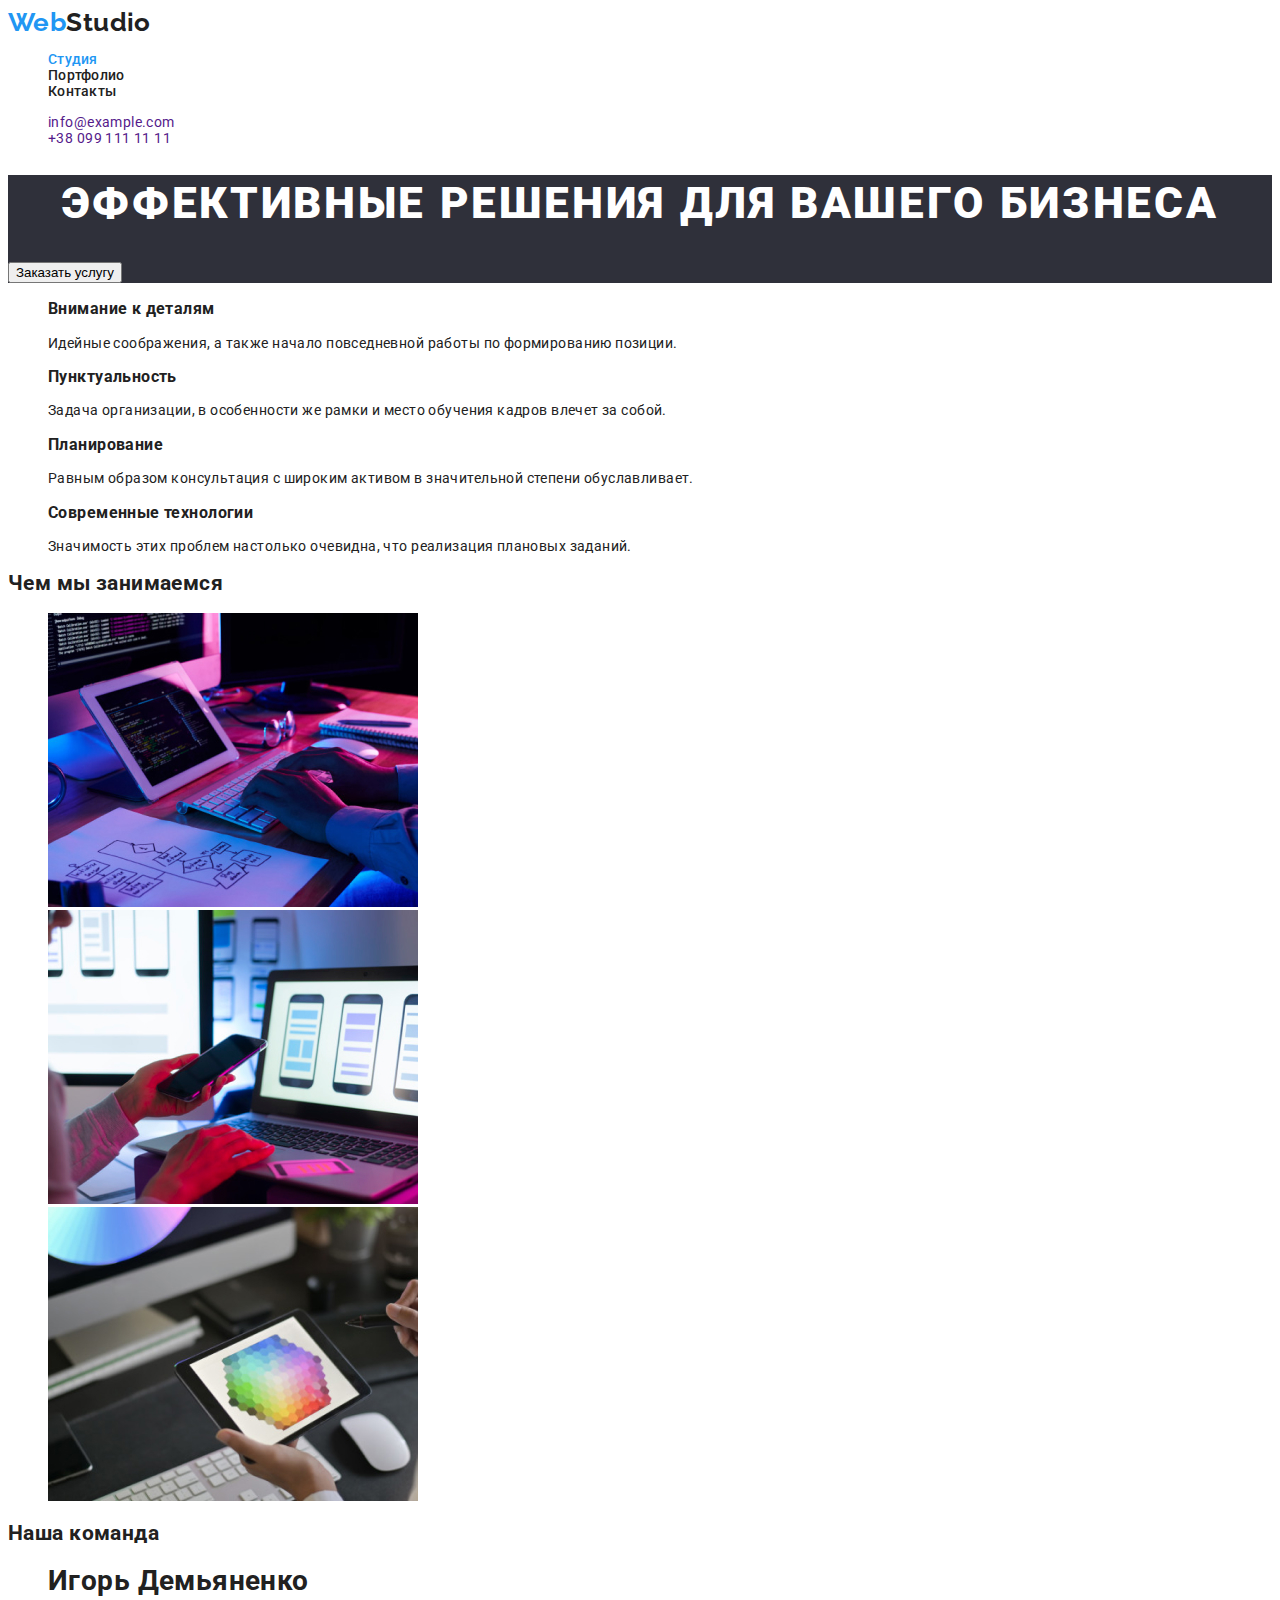
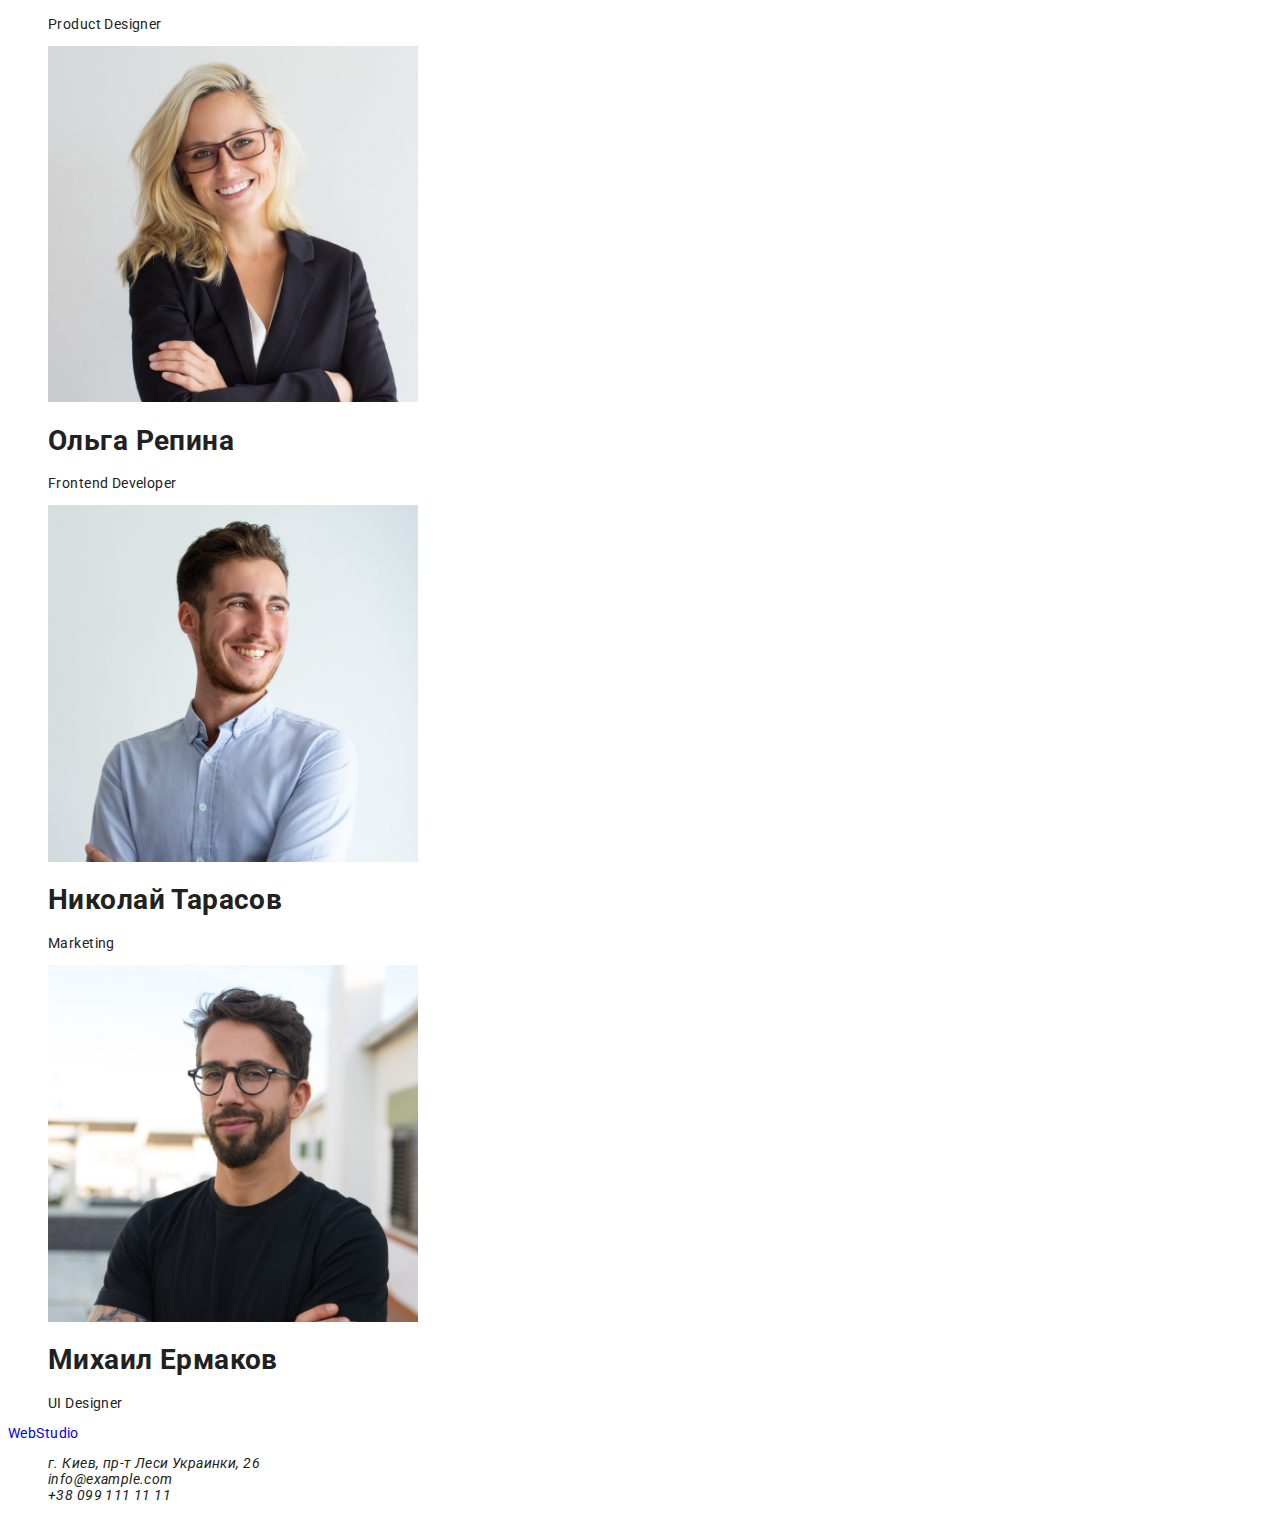
==== index.html @ e6a1c29d "changed subseqence/ bg" ====
<!DOCTYPE html>
<html lang="en">

<head>
  <meta charset="UTF-8">
  <meta http-equiv="X-UA-Compatible" content="IE=edge">
  <meta name="viewport" content="width=device-width, initial-scale=1.0">
  <title>Document</title>
  <link href="https://fonts.googleapis.com/css2?family=Roboto:wght@400;500;700&display=swap" rel="stylesheet">
  <link href="https://fonts.googleapis.com/css2?family=Raleway:wght@700&display=swap" rel="stylesheet">
  <link rel="stylesheet" href="./css/styles.css">
</head>
<!--шапка сайта-->

<body>

  <header class="page-header">
    <a href="/index.html" class="logo">
      <span class="logo-accent">Web</span>Studio
    </a>
    <nav>
      <ul class="site-nav">
        <li><a href="" class="link-current">Студия</a></li>
        <li><a href="./portfolio.html" class="site-nav-link">Портфолио</a></li>
        <li><a href="" class="site-nav-link">Контакты </a></li>
      </ul>
    </nav>
    <ul class="inform">
      <li><a href="">info@example.com</li>
      <li><a href="">+38 099 111 11 11</a></li>
    </ul>
  </header>
  <main>
    <!--основа сайта-->
    <div class="content">
      <section class="main-section">
        <h1 class="section-name">Эффективные решения для вашего бизнеса</h1>
        <button type="button">Заказать услугу</button>
      </section>
    </div>
    <!--Секция 1 -->
    <section class="section">
      <ul class="features">
        <li>
          <h3 class="section-title">Внимание к деталям</h3>
          <p>Идейные соображения, а также начало повседневной работы по формированию позиции.</p>
        </li>
        <li>
          <h3 class="section-title">Пунктуальность</h3>
          <p>Задача организации, в особенности же рамки и место обучения кадров влечет за собой.</p>
        </li>
        <li>
          <h3 class="section-title">Планирование</h3>
          <p>Равным образом консультация с широким активом в значительной степени обуславливает.</p>
        </li>
        <li>
          <h3 class="section-title">Современные технологии</h3>
          <p>Значимость этих проблем настолько очевидна, что реализация плановых заданий.</p>
        </li>
      </ul>
    </section>
    <!--Секция 2-->
    <section class="section">
      <h2 class="section-title">Чем мы занимаемся</h2>
      <ul>
        <li>
          <img src="./images/work1.jpg" alt="writing code" width="370" />
        </li>
        <li>
          <img src="./images/look.jpg" alt="cheking" width="370" />
        </li>
        <li>
          <img src="./images/desing.jpg" alt="do art" width="370" />
        </li>
      </ul>
    </section>
    <section class="section">
      <h2 class="section-footer">Наша команда</h2>
      <ul>
        <li>
          <img!1 src="./images/person4.jpg" alt="Product Designer" width="370" />
          <h1 class="section-title">Игорь Демьяненко</h1>
          <p>Product Designer</p>
        </li>
        <li>
          <img src="./images/person2.jpg" alt="Frontend Developer" width="370" />
          <h1 class="section-title">Ольга Репина</h1>
          <p>Frontend Developer</p>
        </li>
        <li>
          <img src="./images/person3.jpg" alt="Marketing" width="370" />
          <h1 class="section-title">Николай Тарасов</h1>
          <p>Marketing</p>
        </li>
        <li>
          <img src="./images/person1.jpg" alt="UI Designer" width="370" />
          <h1 class="section-title">Михаил Ермаков</h1>
          <p>UI Designer</p>
      </ul>
    </section>
  </main>
  <!--футер сайта-->
  <footer class="footer-list">
    <a href="/" class="footer">
      WebStudio
    </a>
    <address>
      <ul>
        <li class="address">г. Киев, пр-т Леси Украинки, 26</li>
        <li class="address-contact">info@example.com</li>
        <li class="address-contact">+38 099 111 11 11</li>
      </ul>
    </address>
  </footer>
</body>

</html>
---- css/styles.css ----
/* цвет основного текста  #212121;
*/
/* вторичный цвет текста * #757575/
/* белый # #ffffff */
/* акцент 2196F3 */
:root {
  --main-text-color: #212121;
  --secondary-text-color: #757575;
  --accent-color: #2196F3;
  --main-bg-color: #ffffff;
  --secondary-bg-color: #F5F4FA;
  --footer-bg-color: #2F303A;
}

/* body list */
body {
  color: var(--main-text-color);
  font-family: Roboto, sans-serif;
  background-color: var(--main-bg-color);
  font-weight: 400;
  font-size: 14px;
  font-style: normal;
  letter-spacing: 0.03em;
}

ul {
  list-style: none;
}

a {
  text-decoration: none;
}

.logo {
  font-family: Raleway;
  text-decoration: none;
  font-weight: 700;
  font-size: 26px;
  line-height: 1.1;
  color: var(--main-text-color);
}

.logo-accent {
  color: var(--accent-color);
}

.link-current {
  font-weight: 500;
  line-height: 1.1;
  letter-spacing: 0.02em;
  color:var(--accent-color);
}

.site-nav-link {
  font-weight: 500;
  line-height: 1.1;
  letter-spacing: 0.02em;
  color: var(--main-text-color);
}

.site-nav-link:hover {
  color: var(--accent-color);
}

.main-section {
  background-color: var(--footer-bg-color)
}

.section-name {
  font-weight: 900;
  font-size: 44px;
  line-height: 1.3;
  text-align: center;
  letter-spacing: 0.06em;
  text-transform: uppercase;
  color: var(--main-bg-color);
}
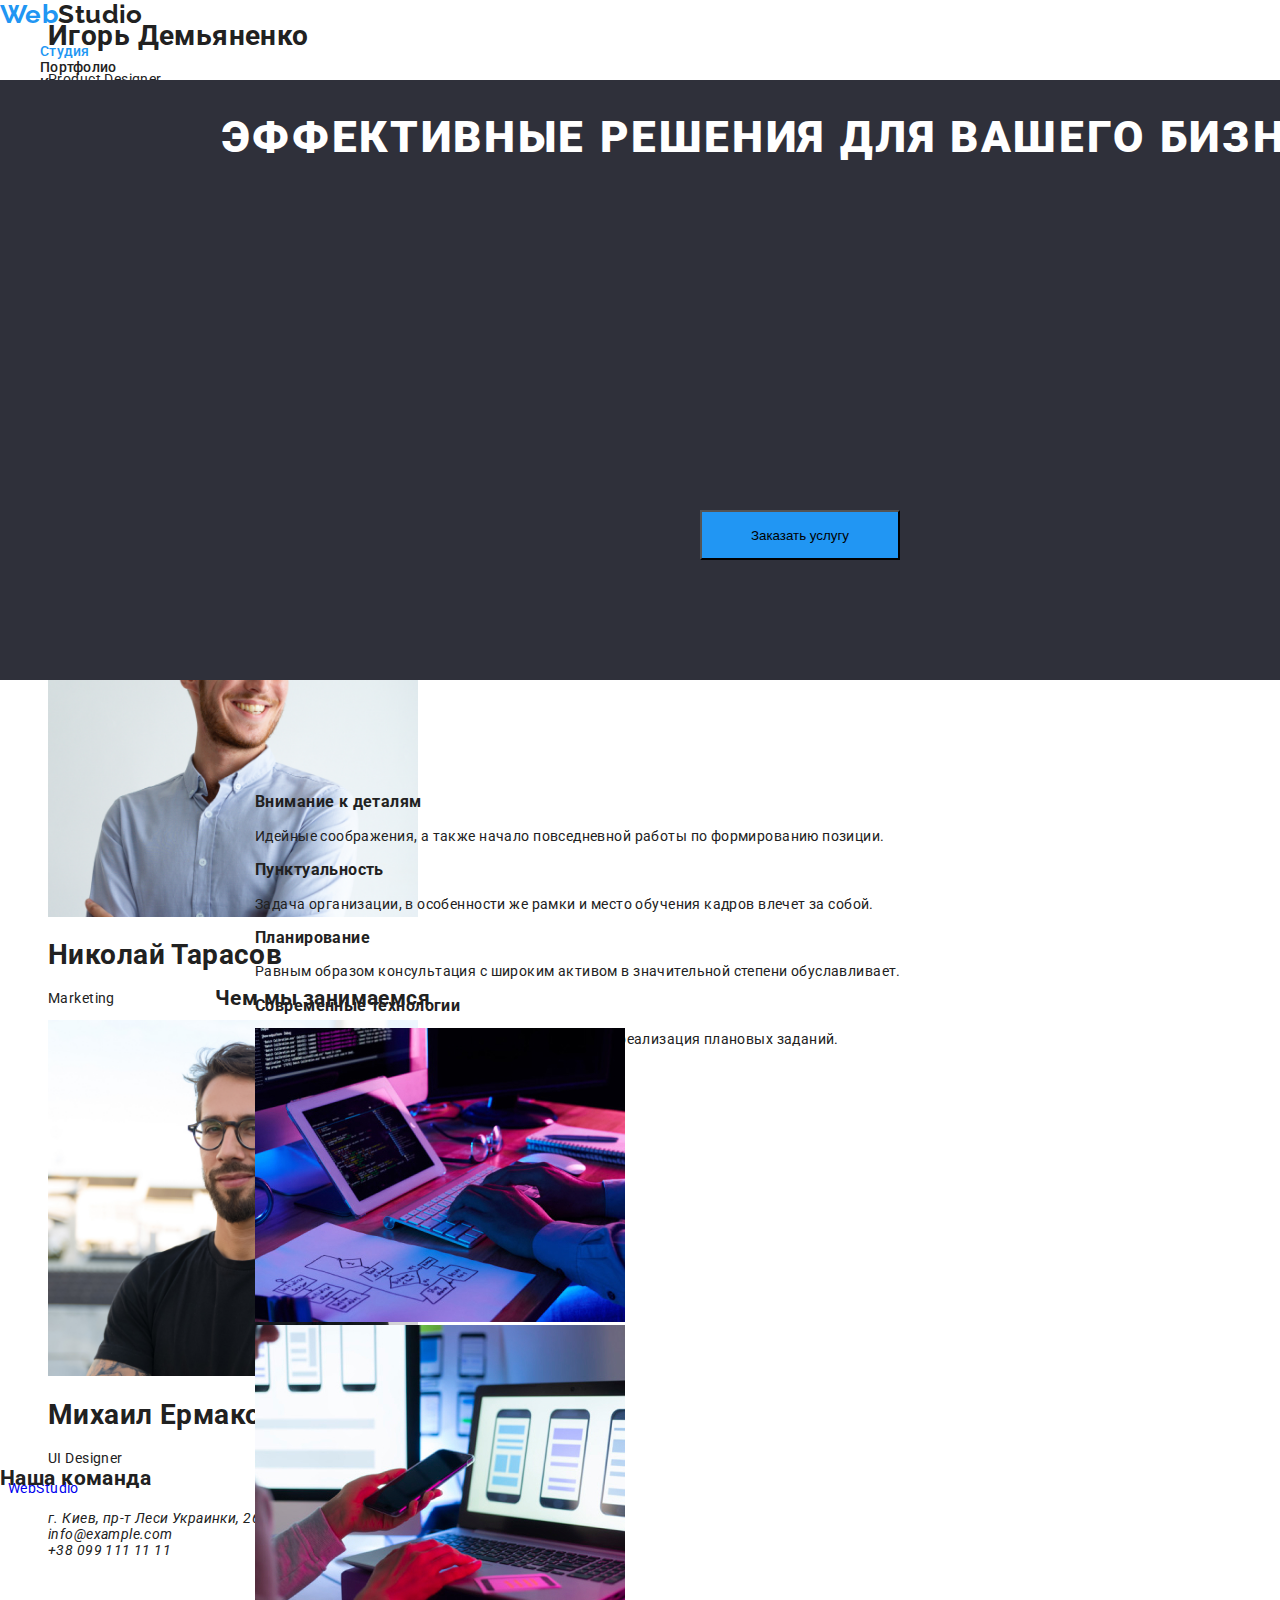
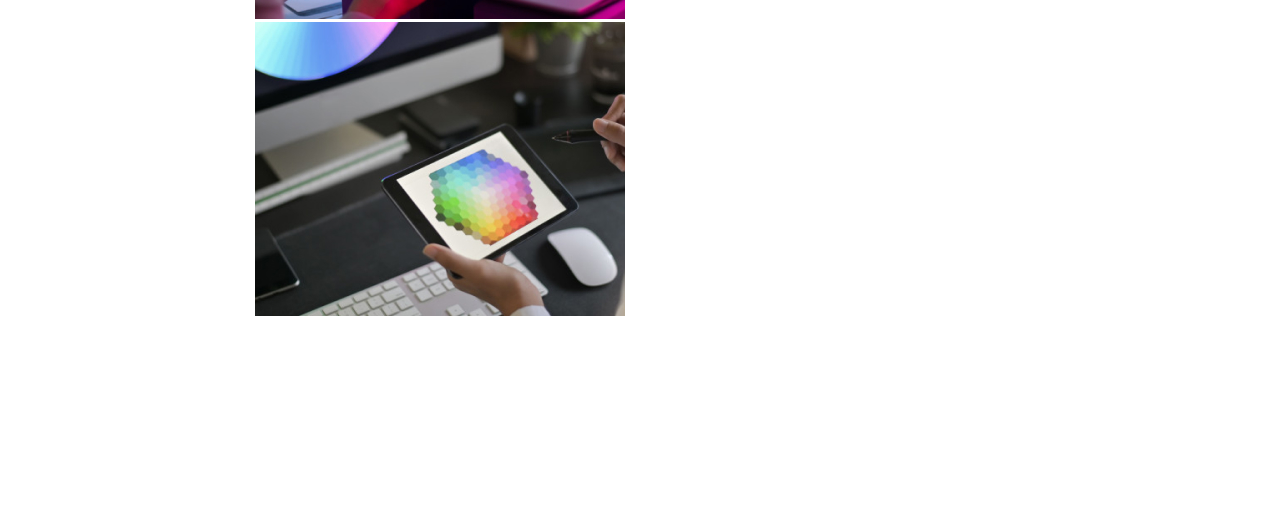
==== commit 55fd7c6d: "main/body/footer changed" ====
--- a/index.html
+++ b/index.html
@@ -39,7 +39,7 @@
       </section>
     </div>
     <!--Секция 1 -->
-    <section class="section">
+    <section class="section-hang">
       <ul class="features">
         <li>
           <h3 class="section-title">Внимание к деталям</h3>
@@ -60,7 +60,7 @@
       </ul>
     </section>
     <!--Секция 2-->
-    <section class="section">
+    <section class="section-work">
       <h2 class="section-title">Чем мы занимаемся</h2>
       <ul>
         <li>
--- a/css/styles.css
+++ b/css/styles.css
@@ -21,6 +21,14 @@
   font-size: 14px;
   font-style: normal;
   letter-spacing: 0.03em;
+}
+/* top line bg */
+.page-header{ 
+  position: absolute;
+  width: 1600px;
+  height: 80px;
+  left: 0px;
+  top: 0px;
 }
 
 ul {
@@ -61,7 +69,14 @@
 .site-nav-link:hover {
   color: var(--accent-color);
 }
-
+.content {
+  position: absolute;
+width: 1600px;
+height: 600px;
+left: 0px;
+top: 80px;
+background:var(--footer-bg-color);
+}
 .main-section {
   background-color: var(--footer-bg-color)
 }
@@ -74,4 +89,37 @@
   letter-spacing: 0.06em;
   text-transform: uppercase;
   color: var(--main-bg-color);
+}
+
+button {
+  position: absolute;
+width: 200px;
+height: 50px;
+left: 700px;
+top: 430px;
+background:var(--accent-color);
+}
+
+.section-hang {
+  position: absolute;
+width: 1170px;
+height: 99px;
+left: 215px;
+top: 776px;
+}
+
+.section-work {
+  position: absolute;
+width: 1170px;
+height: 386px;
+left: 215px;
+top: 969px;
+}
+
+.section-footer {
+  position: absolute;
+width: 1600px;
+height: 648px;
+left: 0px;
+top: 1449px;
 }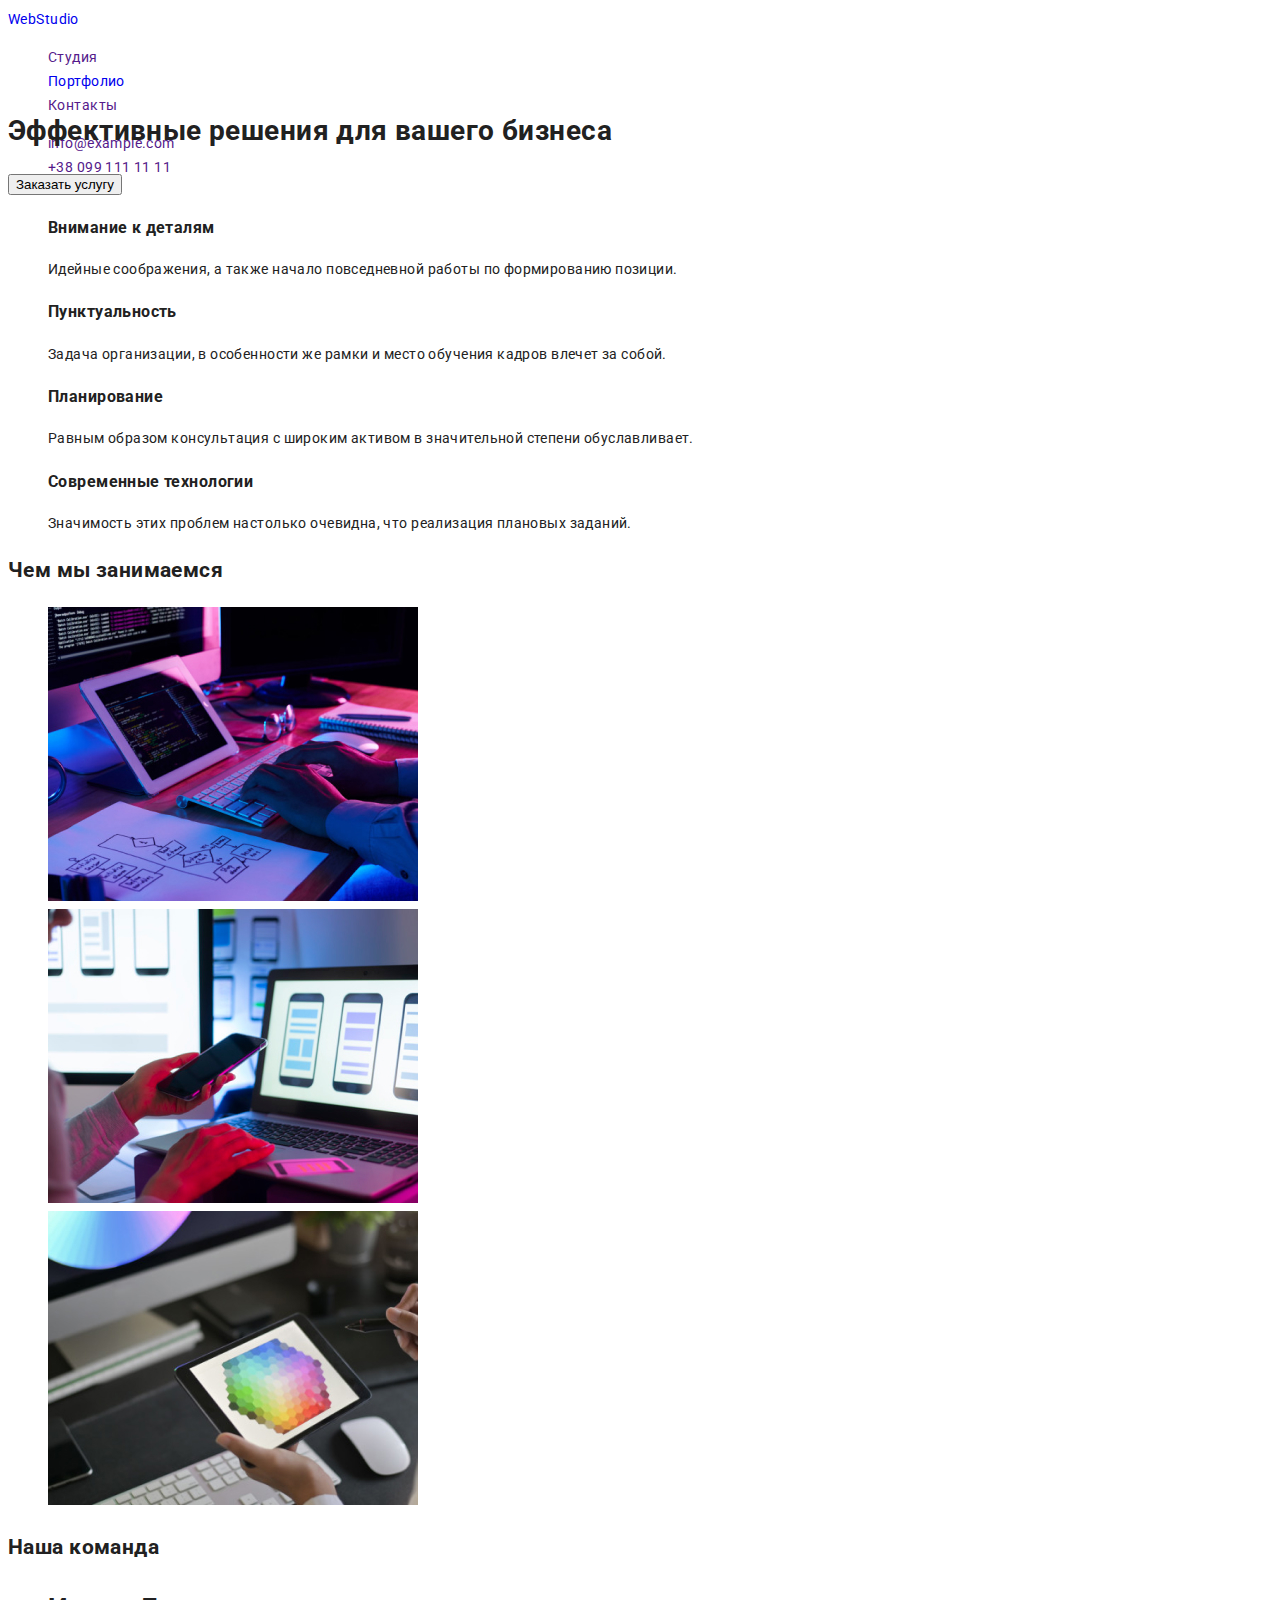
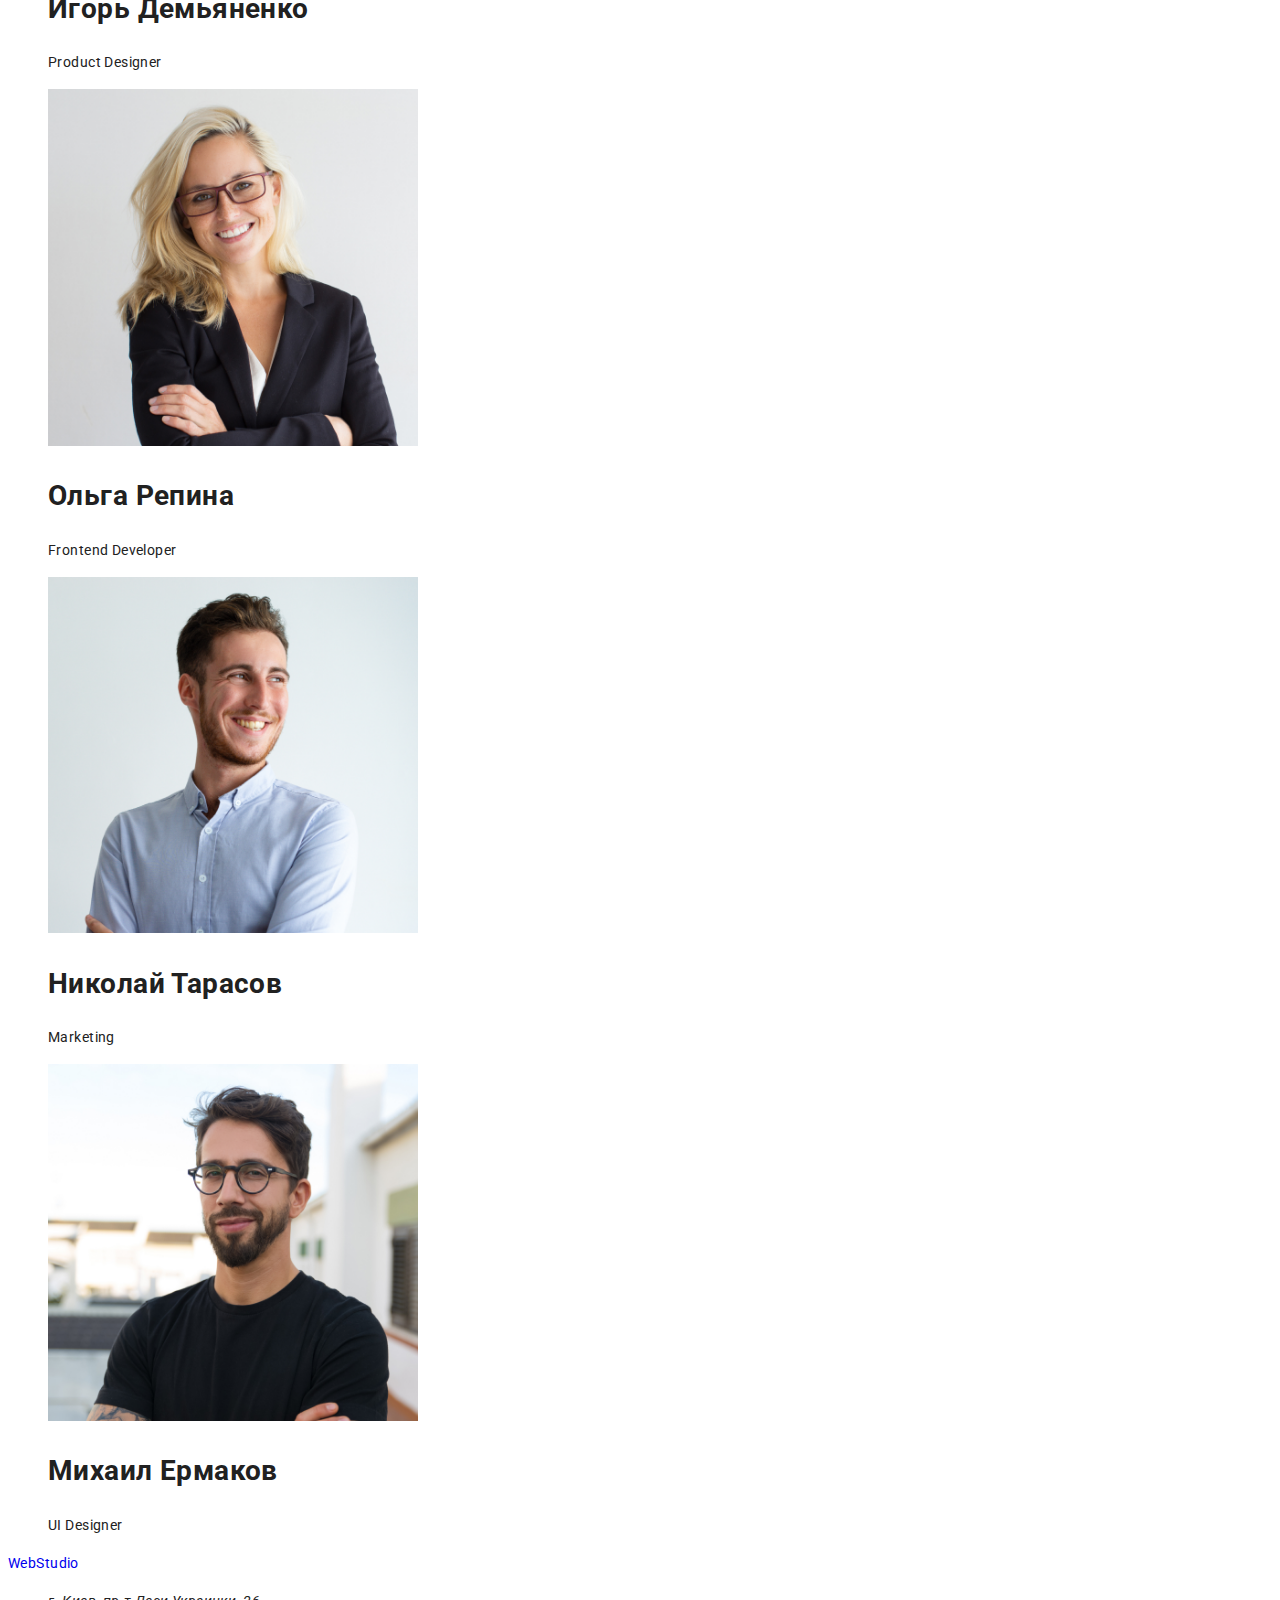
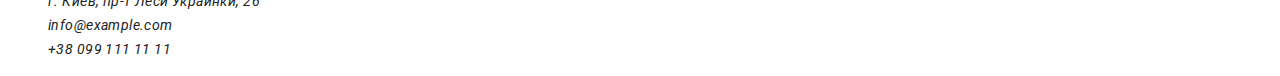
==== commit fd72e59a: "added wh-size" ====
--- a/index.html
+++ b/index.html
@@ -13,7 +13,7 @@
 <!--шапка сайта-->
 
 <body>
-
+  
   <header class="page-header">
     <a href="/index.html" class="logo">
       <span class="logo-accent">Web</span>Studio
--- a/css/styles.css
+++ b/css/styles.css
@@ -12,19 +12,21 @@
   --footer-bg-color: #2F303A;
 }
 
-/* body list */
+/* body-list*/
 body {
   color: var(--main-text-color);
   font-family: Roboto, sans-serif;
   background-color: var(--main-bg-color);
   font-weight: 400;
+  line-height: 1.71;
   font-size: 14px;
   font-style: normal;
   letter-spacing: 0.03em;
+  line-height: 1.71;
 }
+
 /* top line bg */
-.page-header{ 
-  position: absolute;
+.page-header {
   width: 1600px;
   height: 80px;
   left: 0px;
@@ -37,89 +39,4 @@
 
 a {
   text-decoration: none;
-}
-
-.logo {
-  font-family: Raleway;
-  text-decoration: none;
-  font-weight: 700;
-  font-size: 26px;
-  line-height: 1.1;
-  color: var(--main-text-color);
-}
-
-.logo-accent {
-  color: var(--accent-color);
-}
-
-.link-current {
-  font-weight: 500;
-  line-height: 1.1;
-  letter-spacing: 0.02em;
-  color:var(--accent-color);
-}
-
-.site-nav-link {
-  font-weight: 500;
-  line-height: 1.1;
-  letter-spacing: 0.02em;
-  color: var(--main-text-color);
-}
-
-.site-nav-link:hover {
-  color: var(--accent-color);
-}
-.content {
-  position: absolute;
-width: 1600px;
-height: 600px;
-left: 0px;
-top: 80px;
-background:var(--footer-bg-color);
-}
-.main-section {
-  background-color: var(--footer-bg-color)
-}
-
-.section-name {
-  font-weight: 900;
-  font-size: 44px;
-  line-height: 1.3;
-  text-align: center;
-  letter-spacing: 0.06em;
-  text-transform: uppercase;
-  color: var(--main-bg-color);
-}
-
-button {
-  position: absolute;
-width: 200px;
-height: 50px;
-left: 700px;
-top: 430px;
-background:var(--accent-color);
-}
-
-.section-hang {
-  position: absolute;
-width: 1170px;
-height: 99px;
-left: 215px;
-top: 776px;
-}
-
-.section-work {
-  position: absolute;
-width: 1170px;
-height: 386px;
-left: 215px;
-top: 969px;
-}
-
-.section-footer {
-  position: absolute;
-width: 1600px;
-height: 648px;
-left: 0px;
-top: 1449px;
 }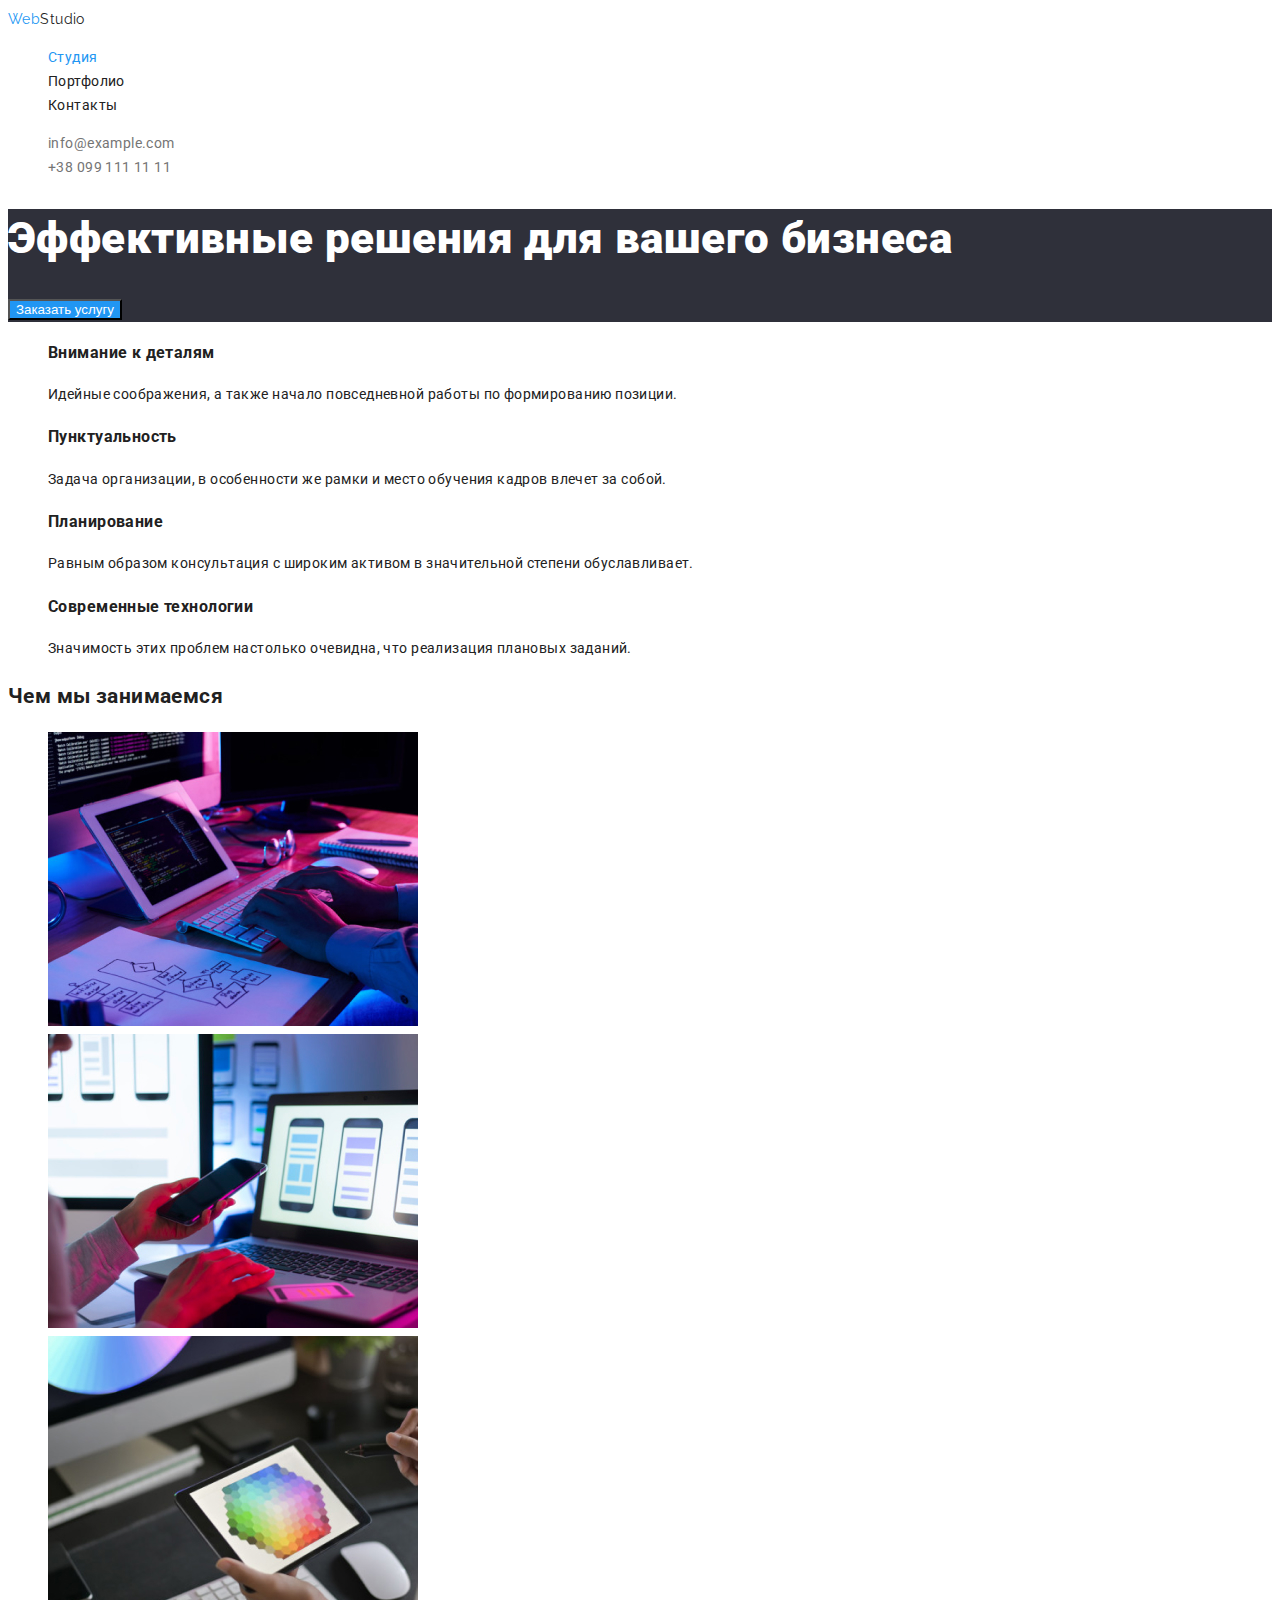
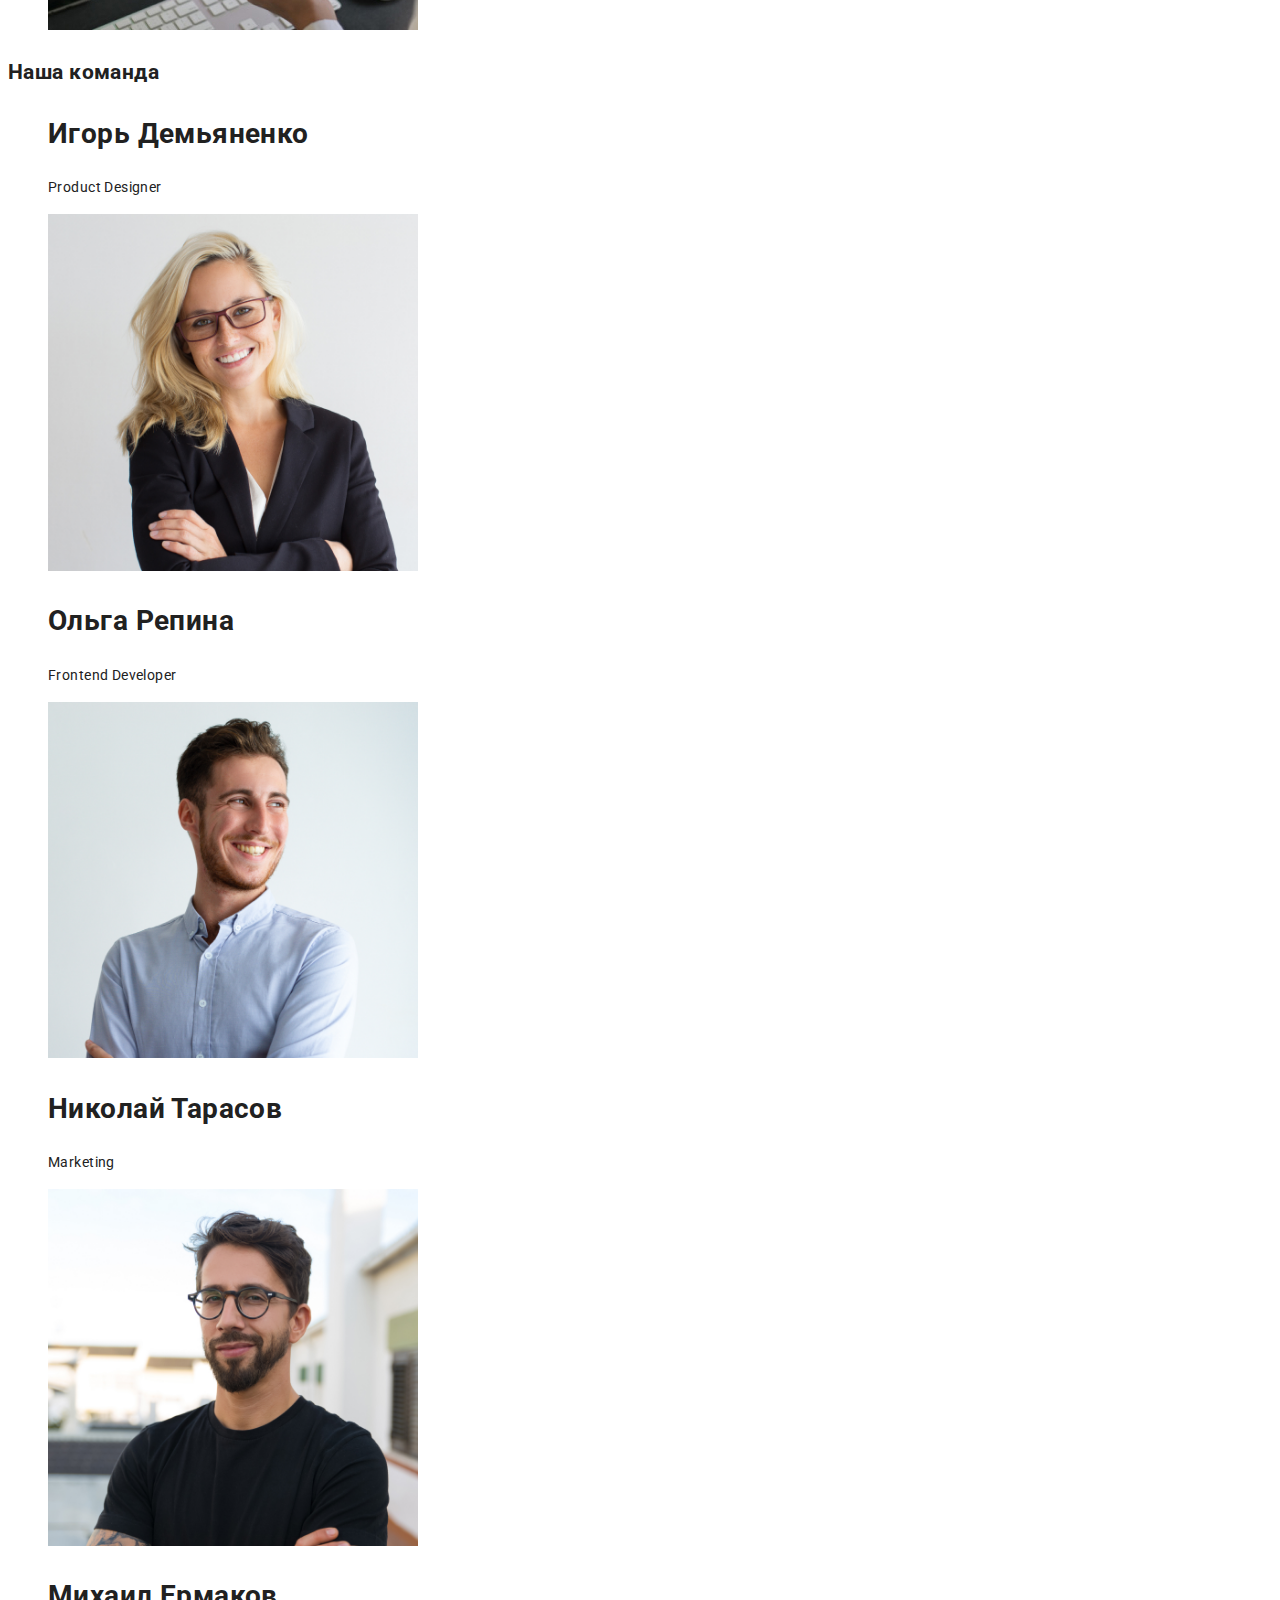
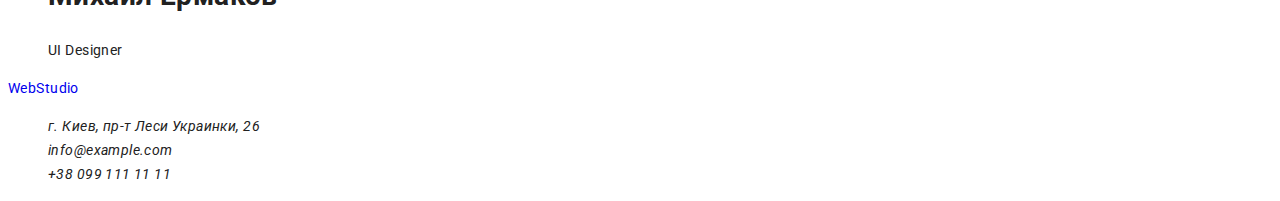
==== commit e3287e40: "new list" ====
--- a/index.html
+++ b/index.html
@@ -13,7 +13,7 @@
 <!--шапка сайта-->
 
 <body>
-  
+
   <header class="page-header">
     <a href="/index.html" class="logo">
       <span class="logo-accent">Web</span>Studio
@@ -26,8 +26,8 @@
       </ul>
     </nav>
     <ul class="inform">
-      <li><a href="">info@example.com</li>
-      <li><a href="">+38 099 111 11 11</a></li>
+      <li><a href="" class="inform-link">info@example.com</li>
+      <li><a href="" class="inform-link">+38 099 111 11 11</a></li>
     </ul>
   </header>
   <main>
--- a/css/styles.css
+++ b/css/styles.css
@@ -27,10 +27,7 @@
 
 /* top line bg */
 .page-header {
-  width: 1600px;
-  height: 80px;
-  left: 0px;
-  top: 0px;
+background-color: var(--main-bg-color);
 }
 
 ul {
@@ -39,4 +36,54 @@
 
 a {
   text-decoration: none;
+}
+
+.logo {
+  font-family: Raleway;
+  text-decoration: none;
+  color: var(--main-text-color);
+}
+
+.logo-accent {
+  color: var(--accent-color);
+}
+
+.link-current {
+  color:var(--accent-color);
+}
+
+.site-nav-link {
+  color: var(--main-text-color);
+}
+
+.site-nav-link:hover {
+  color: var(--accent-color);
+}
+
+.inform-link {
+color: var( --secondary-text-color);
+}
+
+.inform-link:hover {
+  color: var(--accent-color);
+}
+
+.main-section {
+  background-color: var(--footer-bg-color);
+}
+
+.section-name {
+  font-weight: 900;
+  font-size: 44px;
+  line-height:1.36;
+  color: var(--main-bg-color);
+}
+
+button {
+background: var(--accent-color);
+color: var(--main-bg-color);
+}
+
+.section-title {
+
 }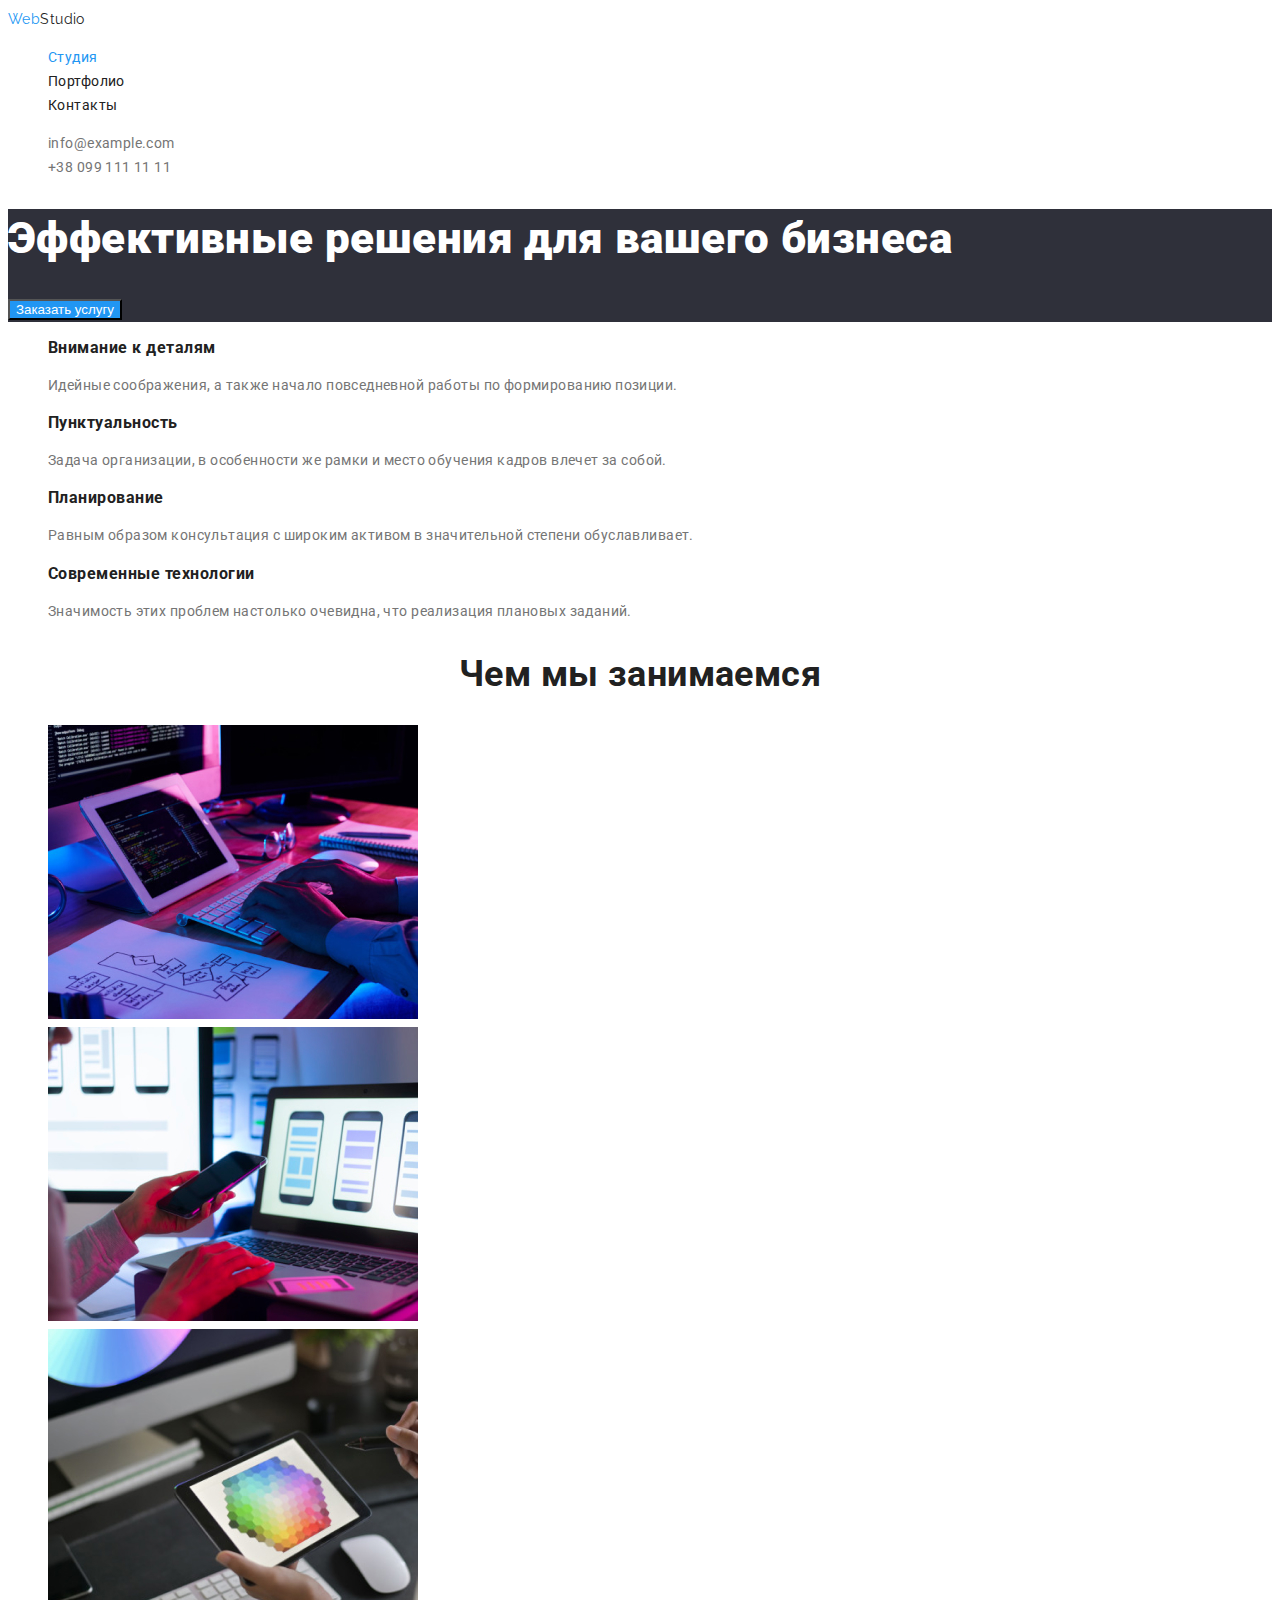
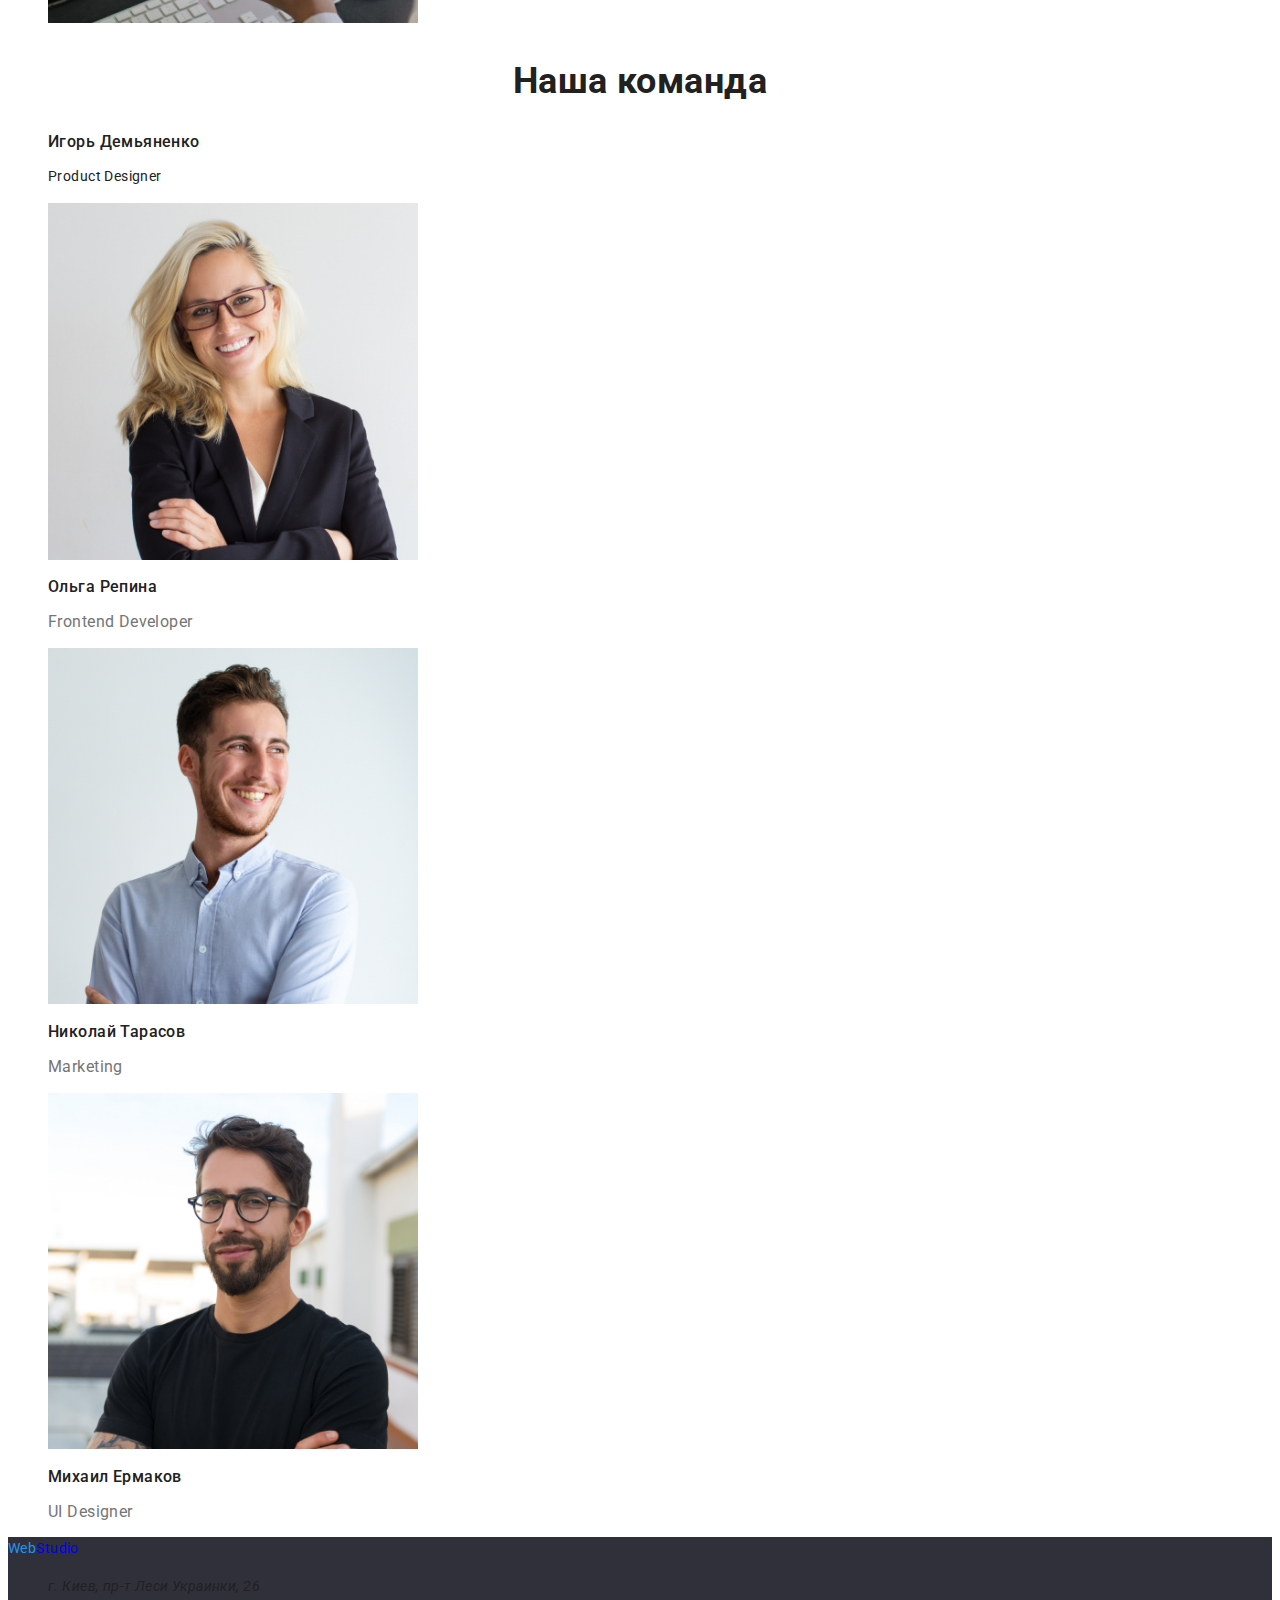
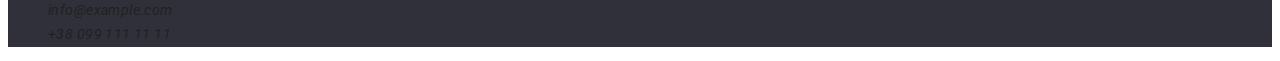
==== commit b1493bb3: "add all listes" ====
--- a/index.html
+++ b/index.html
@@ -43,25 +43,25 @@
       <ul class="features">
         <li>
           <h3 class="section-title">Внимание к деталям</h3>
-          <p>Идейные соображения, а также начало повседневной работы по формированию позиции.</p>
+          <p class="section-small">Идейные соображения, а также начало повседневной работы по формированию позиции.</p>
         </li>
         <li>
           <h3 class="section-title">Пунктуальность</h3>
-          <p>Задача организации, в особенности же рамки и место обучения кадров влечет за собой.</p>
+          <p class="section-small">Задача организации, в особенности же рамки и место обучения кадров влечет за собой.</p>
         </li>
         <li>
           <h3 class="section-title">Планирование</h3>
-          <p>Равным образом консультация с широким активом в значительной степени обуславливает.</p>
+          <p class="section-small">Равным образом консультация с широким активом в значительной степени обуславливает.</p>
         </li>
         <li>
           <h3 class="section-title">Современные технологии</h3>
-          <p>Значимость этих проблем настолько очевидна, что реализация плановых заданий.</p>
+          <p class="section-small">Значимость этих проблем настолько очевидна, что реализация плановых заданий.</p>
         </li>
       </ul>
     </section>
     <!--Секция 2-->
     <section class="section-work">
-      <h2 class="section-title">Чем мы занимаемся</h2>
+      <h2 class="section-progect">Чем мы занимаемся</h2>
       <ul>
         <li>
           <img src="./images/work1.jpg" alt="writing code" width="370" />
@@ -79,30 +79,30 @@
       <ul>
         <li>
           <img!1 src="./images/person4.jpg" alt="Product Designer" width="370" />
-          <h1 class="section-title">Игорь Демьяненко</h1>
+          <h1 class="section-roll">Игорь Демьяненко</h1>
           <p>Product Designer</p>
         </li>
         <li>
           <img src="./images/person2.jpg" alt="Frontend Developer" width="370" />
-          <h1 class="section-title">Ольга Репина</h1>
-          <p>Frontend Developer</p>
+          <h1 class="section-roll">Ольга Репина</h1>
+          <p class="section-indent">Frontend Developer</p>
         </li>
         <li>
           <img src="./images/person3.jpg" alt="Marketing" width="370" />
-          <h1 class="section-title">Николай Тарасов</h1>
-          <p>Marketing</p>
+          <h1 class="section-roll">Николай Тарасов</h1>
+          <p class="section-indent">Marketing</p>
         </li>
         <li>
           <img src="./images/person1.jpg" alt="UI Designer" width="370" />
-          <h1 class="section-title">Михаил Ермаков</h1>
-          <p>UI Designer</p>
+          <h1 class="section-roll">Михаил Ермаков</h1>
+          <p class="section-indent">UI Designer</p>
       </ul>
     </section>
   </main>
   <!--футер сайта-->
   <footer class="footer-list">
     <a href="/" class="footer">
-      WebStudio
+      <span class="logo-accent">Web</span>Studio
     </a>
     <address>
       <ul>
--- a/css/styles.css
+++ b/css/styles.css
@@ -22,7 +22,6 @@
   font-size: 14px;
   font-style: normal;
   letter-spacing: 0.03em;
-  line-height: 1.71;
 }
 
 /* top line bg */
@@ -85,5 +84,43 @@
 }
 
 .section-title {
+  line-height:1.14;
+  letter-spacing: 0.03em;
+  color:var(--main-text-color)
+}
 
+.section-small {
+color: var(--secondary-text-color)
+}
+
+.section-progect {
+font-weight: 700;
+font-size: 36px;
+line-height: 1.16;
+text-align: center;
+color: var(--main-text-color)
+}
+
+.section-footer {
+  font-weight: 700;
+  font-size: 36px;
+  line-height: 1.16;
+  text-align: center;
+  color: var(--main-text-color)
+}
+
+.section-roll {
+  font-weight: 500;
+font-size: 16px;
+line-height: 1.18;
+}
+
+.section-indent {
+  color: var(--secondary-text-color);
+  font-size: 16px;
+  line-height: 1.18;
+}
+/*footer*/
+.footer-list {
+  background-color:var(--footer-bg-color)
 }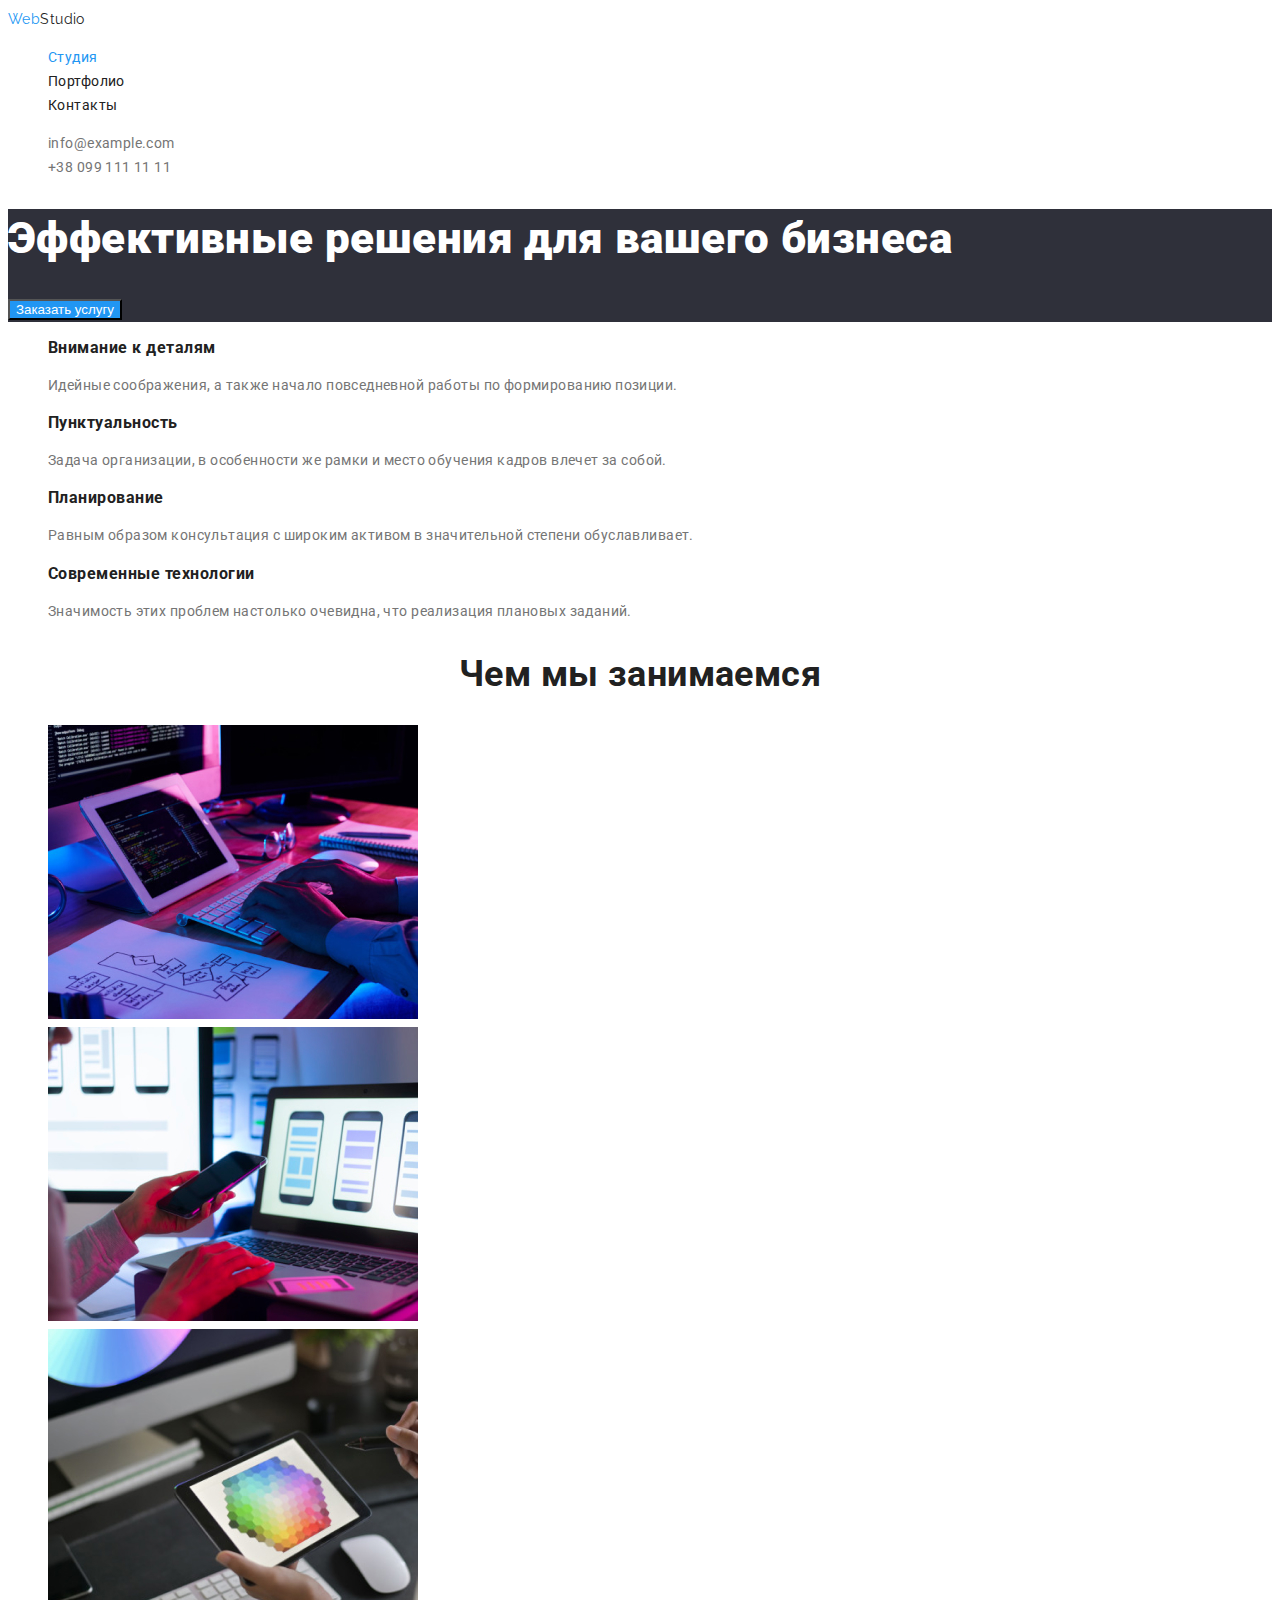
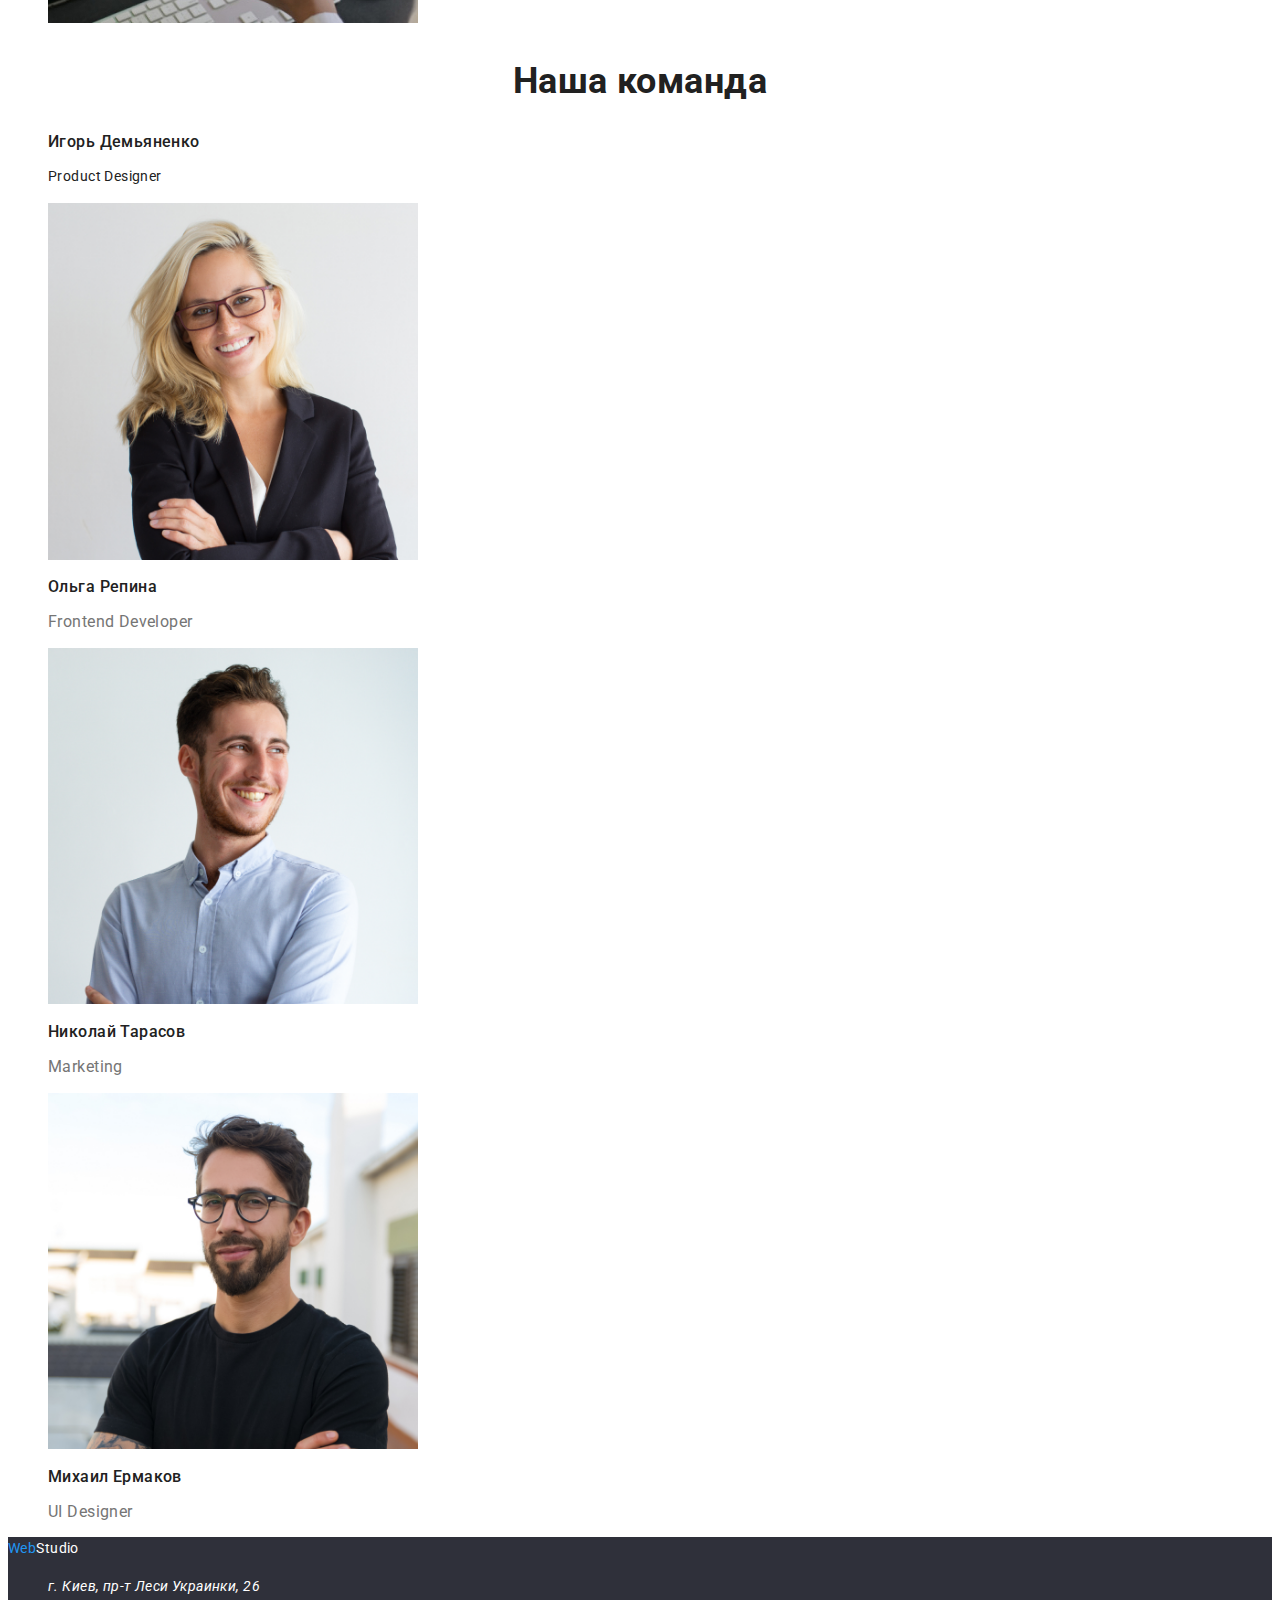
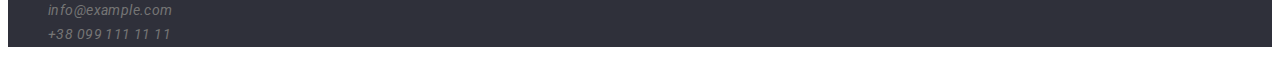
==== commit d59520b4: "style" ====
--- a/index.html
+++ b/index.html
@@ -15,7 +15,7 @@
 <body>
 
   <header class="page-header">
-    <a href="/index.html" class="logo">
+    <a href="./index.html" class="logo">
       <span class="logo-accent">Web</span>Studio
     </a>
     <nav>
@@ -101,12 +101,10 @@
   </main>
   <!--футер сайта-->
   <footer class="footer-list">
-    <a href="/" class="footer">
-      <span class="logo-accent">Web</span>Studio
-    </a>
+    <span class="logo-footer">Web</span><span class="footer-logo">Studio</span>
     <address>
       <ul>
-        <li class="address">г. Киев, пр-т Леси Украинки, 26</li>
+        <li class="address-footer">г. Киев, пр-т Леси Украинки, 26</li>
         <li class="address-contact">info@example.com</li>
         <li class="address-contact">+38 099 111 11 11</li>
       </ul>
--- a/css/styles.css
+++ b/css/styles.css
@@ -81,16 +81,17 @@
 button {
 background: var(--accent-color);
 color: var(--main-bg-color);
+cursor: pointer;
 }
 
 .section-title {
   line-height:1.14;
   letter-spacing: 0.03em;
-  color:var(--main-text-color)
+  color:var(--main-text-color);
 }
 
 .section-small {
-color: var(--secondary-text-color)
+color: var(--secondary-text-color);
 }
 
 .section-progect {
@@ -98,7 +99,7 @@
 font-size: 36px;
 line-height: 1.16;
 text-align: center;
-color: var(--main-text-color)
+color: var(--main-text-color);
 }
 
 .section-footer {
@@ -106,7 +107,7 @@
   font-size: 36px;
   line-height: 1.16;
   text-align: center;
-  color: var(--main-text-color)
+  color: var(--main-text-color);
 }
 
 .section-roll {
@@ -120,7 +121,22 @@
   font-size: 16px;
   line-height: 1.18;
 }
+
 /*footer*/
+.logo-footer {
+    color: var(--accent-color);
+}
+.footer-logo {
+  color: #ffffff;
+}
 .footer-list {
-  background-color:var(--footer-bg-color)
+background-color: var(--footer-bg-color);
+}
+
+.address-footer {
+  color: var(--main-bg-color);
+}
+
+.address-contact {
+  color: var(--secondary-text-color);
 }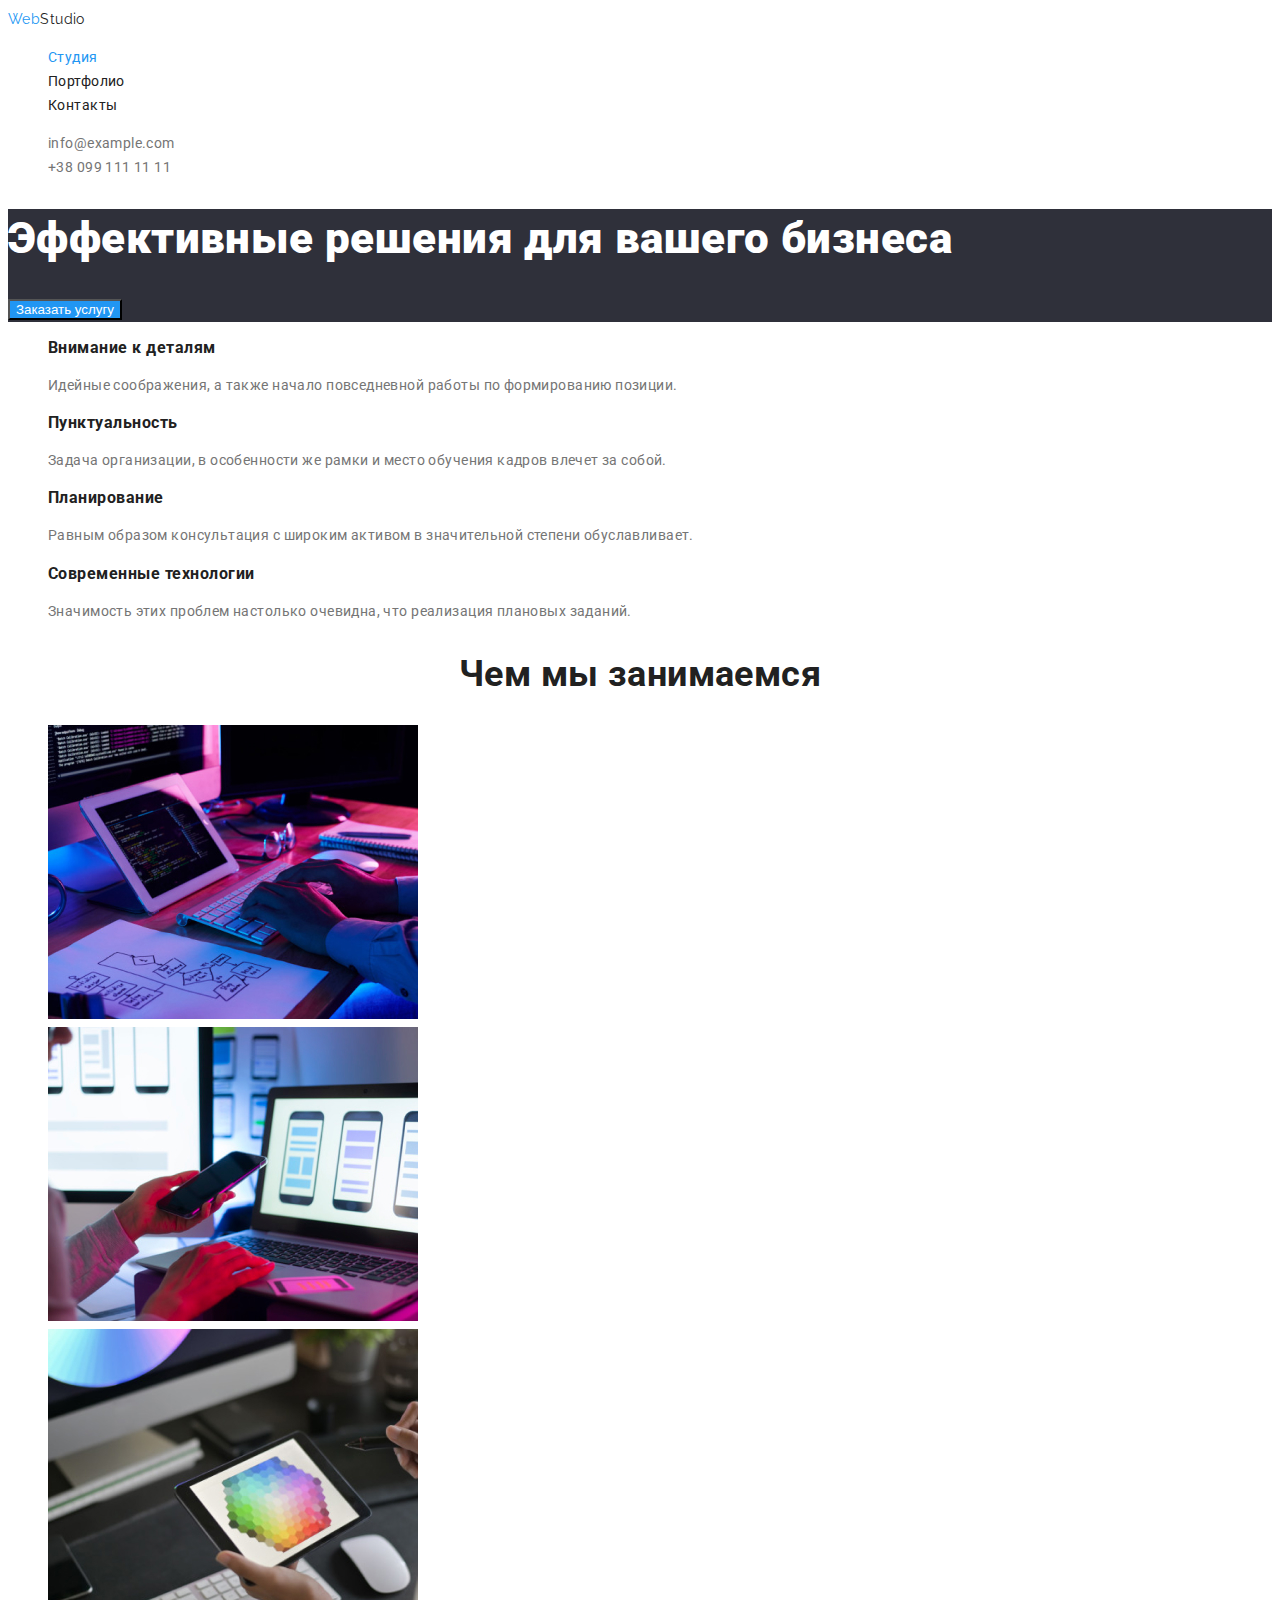
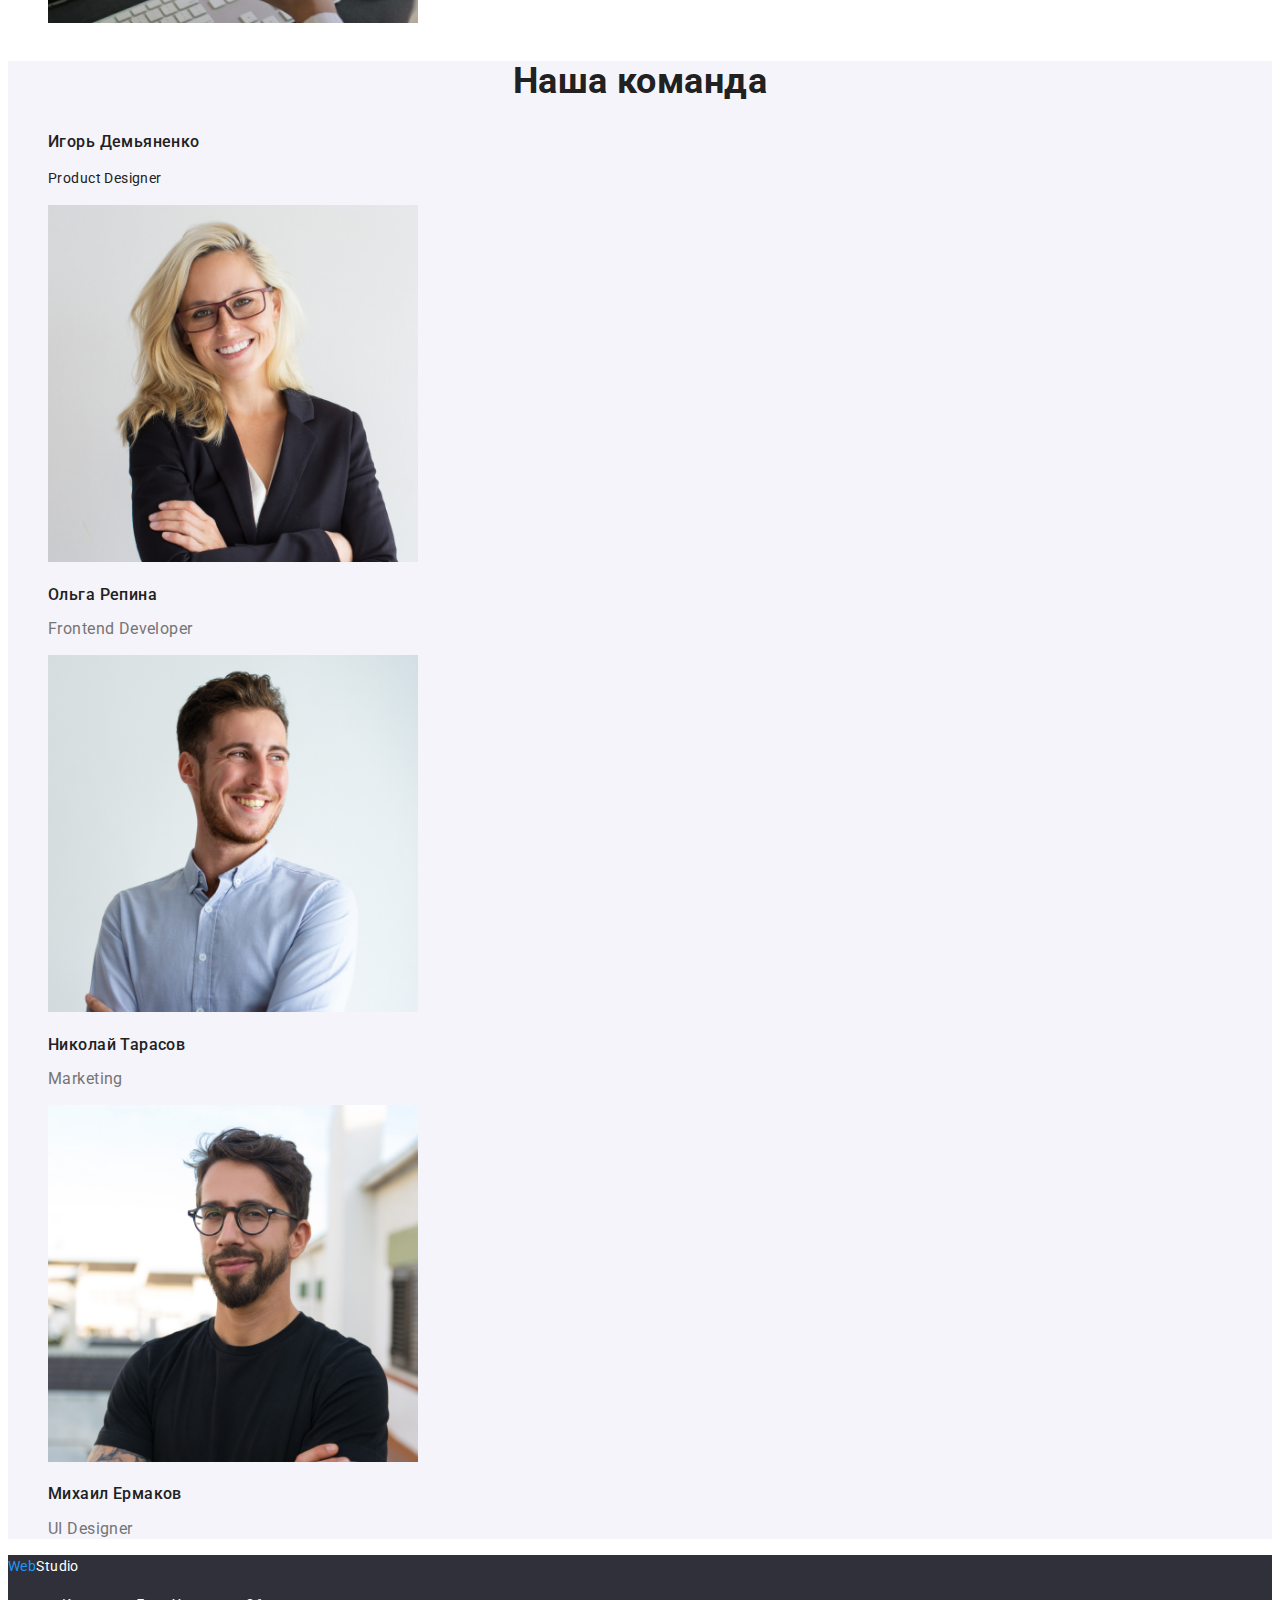
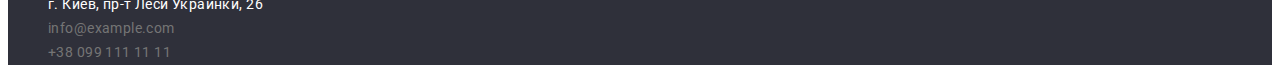
==== commit 0cbb6cda: "change bg" ====
--- a/index.html
+++ b/index.html
@@ -20,7 +20,7 @@
     </a>
     <nav>
       <ul class="site-nav">
-        <li><a href="" class="link-current">Студия</a></li>
+        <li><a href="./index.html" class="link-current">Студия</a></li>
         <li><a href="./portfolio.html" class="site-nav-link">Портфолио</a></li>
         <li><a href="" class="site-nav-link">Контакты </a></li>
       </ul>
@@ -74,27 +74,27 @@
         </li>
       </ul>
     </section>
-    <section class="section">
+    <section class="section-team">
       <h2 class="section-footer">Наша команда</h2>
       <ul>
         <li>
           <img!1 src="./images/person4.jpg" alt="Product Designer" width="370" />
-          <h1 class="section-roll">Игорь Демьяненко</h1>
+          <h3 class="section-roll">Игорь Демьяненко</h3>
           <p>Product Designer</p>
         </li>
         <li>
           <img src="./images/person2.jpg" alt="Frontend Developer" width="370" />
-          <h1 class="section-roll">Ольга Репина</h1>
+          <h3 class="section-roll">Ольга Репина</h3>
           <p class="section-indent">Frontend Developer</p>
         </li>
         <li>
           <img src="./images/person3.jpg" alt="Marketing" width="370" />
-          <h1 class="section-roll">Николай Тарасов</h1>
+          <h3 class="section-roll">Николай Тарасов</h3>
           <p class="section-indent">Marketing</p>
         </li>
         <li>
           <img src="./images/person1.jpg" alt="UI Designer" width="370" />
-          <h1 class="section-roll">Михаил Ермаков</h1>
+          <h3 class="section-roll">Михаил Ермаков</h3>
           <p class="section-indent">UI Designer</p>
       </ul>
     </section>
--- a/css/styles.css
+++ b/css/styles.css
@@ -101,7 +101,9 @@
 text-align: center;
 color: var(--main-text-color);
 }
-
+.section-team {
+  background-color: var(--secondary-bg-color);
+}
 .section-footer {
   font-weight: 700;
   font-size: 36px;
@@ -135,8 +137,10 @@
 
 .address-footer {
   color: var(--main-bg-color);
+  font-style: normal;
 }
 
 .address-contact {
   color: var(--secondary-text-color);
+  font-style: normal;
 }